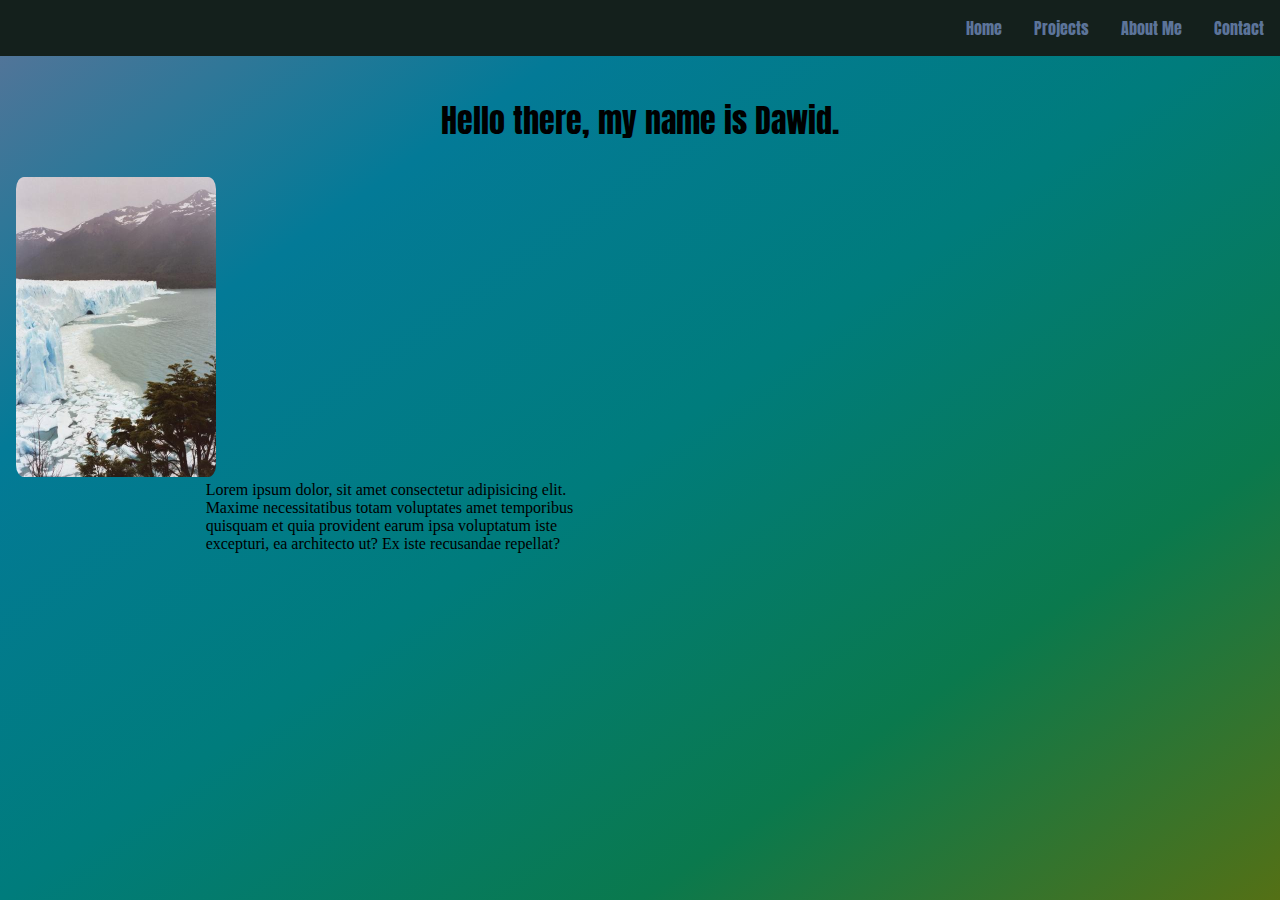
==== main/index.html @ a472be24 "design changes" ====
<!DOCTYPE html>
<html lang="en">
<head>
    <meta charset="UTF-8">
    <meta http-equiv="X-UA-Compatible" content="IE=edge">
    <meta name="viewport" content="width=device-width, initial-scale=1.0">
    <link rel="stylesheet" href="index.css">
    <title>Portfolio</title>
</head>
<body>
    <header>
        <div class="navbar">
            <a href="#contact">Contact</a>
            <a href="#about_me">About Me</a>
            <a href="#projects">Projects</a>
            <a href="#home">Home</a>
        </div>
    </header>
    <div class="main">
        <p>Hello there, my name is Dawid.</p>
    </div>
    <div class="image">
        <img src="../images/dummy.jpg" alt="dummy image" width="200px" height="400px">
        <p class="text">Lorem ipsum dolor, sit amet consectetur adipisicing elit. Maxime necessitatibus totam voluptates amet temporibus quisquam et quia provident earum ipsa voluptatum iste excepturi, ea architecto ut? Ex iste recusandae repellat?</p>
    </div>
</body>
</html>
---- main/index.css ----
@import url('https://fonts.googleapis.com/css2?family=Anton&display=swap');

html {
    height: 100%;
}

body {
    background-image: linear-gradient(to right bottom, #5c7499, #037a97, #007c7c, #0a794d, #547015);
    background-attachment: fixed;
    padding: 0;
    margin: 0;
}

.navbar {
    overflow: hidden;
    background-color: #14201c;
    position: fixed;
    top: 0;
    width: 100%;
}

.navbar a {
    float: right;
    display: block;
    color: #5c7499;
    text-align: center;
    padding: 1em;
    text-decoration: none;
    font-family: 'Anton', sans-serif;
}

a:hover {
    color: aliceblue;
}

.main {
    display: block;
    margin: auto;
    width: 50%;
    text-align: center;
    font-size: 2rem;
    padding-top: 2em;
    font-family: 'Anton', sans-serif;
    animation: 3s ease-out 0s 1 fadeIn;
}

.image {
    display: block;
    padding-left: 1em;
}

img {
    border-radius: 4%;
    max-width: 100%;
    height: auto;
}

.text {
    display: flex;
    margin-right: 55%;
    margin-top: 0;
    float: right;
    max-width: 30%;
}

/* hello text fading in animation */
@keyframes fadeIn {
    0% {
        transform: translateX(-130%);
    }
    80% {
        transform: translateX(10%);
    }
    100% {
        transform: translateX(0);
    }
}
/* hello text fading in animation */

/* responsive text */

@media screen and (max-width: 600px) {
    .text {
        display: block;
        margin: auto;
        width: 50%;
        max-width: 100%;
    }
}

@media screen and (min-width: 601px) {
    .text {
        display: grid;
        margin-right: 55%;
        margin-top: 0;
        float: right;
        max-width: 30%;
    }
}

/* responsive text */
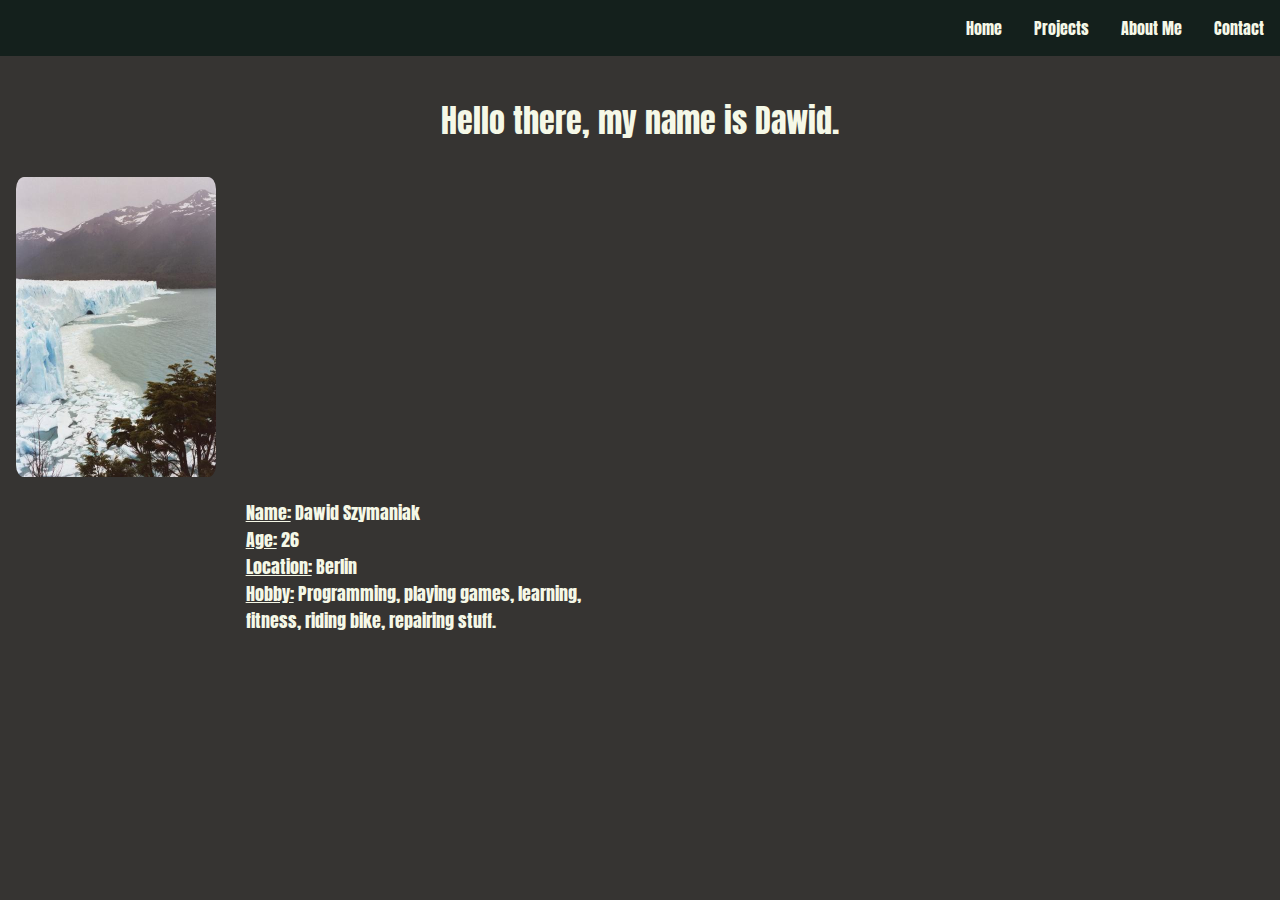
==== commit 22d60f5e: "text update" ====
--- a/main/index.html
+++ b/main/index.html
@@ -21,7 +21,14 @@
     </div>
     <div class="image">
         <img src="../images/dummy.jpg" alt="dummy image" width="200px" height="400px">
-        <p class="text">Lorem ipsum dolor, sit amet consectetur adipisicing elit. Maxime necessitatibus totam voluptates amet temporibus quisquam et quia provident earum ipsa voluptatum iste excepturi, ea architecto ut? Ex iste recusandae repellat?</p>
+        <div class="text">
+            <ul>
+                <li><u>Name:</u> Dawid Szymaniak</li>
+                <li><u>Age:</u> 26</li>
+                <li><u>Location:</u> Berlin</li>
+                <li><u>Hobby:</u> Programming, playing games, learning, fitness, riding bike, repairing stuff.</li>
+            </ul>
+        </div>
     </div>
 </body>
 </html>--- a/main/index.css
+++ b/main/index.css
@@ -5,7 +5,7 @@
 }
 
 body {
-    background-image: linear-gradient(to right bottom, #5c7499, #037a97, #007c7c, #0a794d, #547015);
+    background-color: #363432;
     background-attachment: fixed;
     padding: 0;
     margin: 0;
@@ -22,7 +22,7 @@
 .navbar a {
     float: right;
     display: block;
-    color: #5c7499;
+    color: #F5F8E7;
     text-align: center;
     padding: 1em;
     text-decoration: none;
@@ -41,6 +41,7 @@
     font-size: 2rem;
     padding-top: 2em;
     font-family: 'Anton', sans-serif;
+    color: #F5F8E7;
     animation: 3s ease-out 0s 1 fadeIn;
 }
 
@@ -56,11 +57,18 @@
 }
 
 .text {
-    display: flex;
-    margin-right: 55%;
+    display: block;
+    margin: auto;
+    width: 50%;
     margin-top: 0;
     float: right;
-    max-width: 30%;
+    color: #F5F8E7;
+    font-size: large;
+    font-family: 'Anton', sans-serif;
+}
+
+ul {
+    list-style: none;
 }
 
 /* hello text fading in animation */
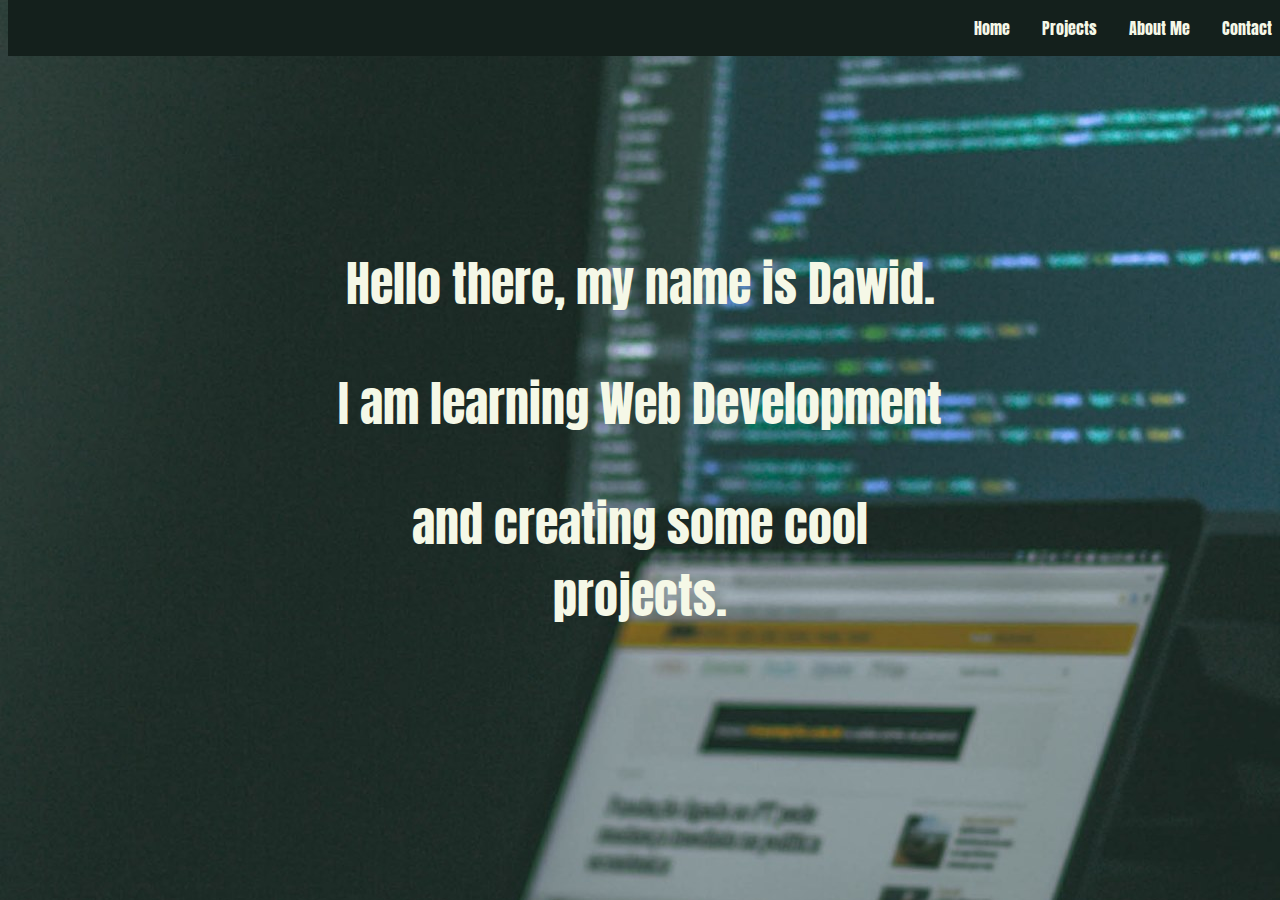
==== commit 7da837ac: "main redesign" ====
--- a/main/index.html
+++ b/main/index.html
@@ -5,7 +5,7 @@
     <meta http-equiv="X-UA-Compatible" content="IE=edge">
     <meta name="viewport" content="width=device-width, initial-scale=1.0">
     <link rel="stylesheet" href="index.css">
-    <title>Portfolio</title>
+    <title>Dawid's Portfolio</title>
 </head>
 <body>
     <header>
@@ -18,17 +18,8 @@
     </header>
     <div class="main">
         <p>Hello there, my name is Dawid.</p>
-    </div>
-    <div class="image">
-        <img src="../images/dummy.jpg" alt="dummy image" width="200px" height="400px">
-        <div class="text">
-            <ul>
-                <li><u>Name:</u> Dawid Szymaniak</li>
-                <li><u>Age:</u> 26</li>
-                <li><u>Location:</u> Berlin</li>
-                <li><u>Hobby:</u> Programming, playing games, learning, fitness, riding bike, repairing stuff.</li>
-            </ul>
-        </div>
+        <p>I am learning Web Development</p>
+        <p>and creating some cool projects.</p>
     </div>
 </body>
 </html>--- a/main/index.css
+++ b/main/index.css
@@ -5,10 +5,10 @@
 }
 
 body {
-    background-color: #363432;
+    background-image: url(../images/627c26cf2ecff.jpg);
+    background-repeat: no-repeat;
     background-attachment: fixed;
-    padding: 0;
-    margin: 0;
+    background-position: center;
 }
 
 .navbar {
@@ -38,37 +38,11 @@
     margin: auto;
     width: 50%;
     text-align: center;
-    font-size: 2rem;
-    padding-top: 2em;
+    font-size: 3rem;
+    padding-top: 4em;
     font-family: 'Anton', sans-serif;
     color: #F5F8E7;
     animation: 3s ease-out 0s 1 fadeIn;
-}
-
-.image {
-    display: block;
-    padding-left: 1em;
-}
-
-img {
-    border-radius: 4%;
-    max-width: 100%;
-    height: auto;
-}
-
-.text {
-    display: block;
-    margin: auto;
-    width: 50%;
-    margin-top: 0;
-    float: right;
-    color: #F5F8E7;
-    font-size: large;
-    font-family: 'Anton', sans-serif;
-}
-
-ul {
-    list-style: none;
 }
 
 /* hello text fading in animation */
@@ -87,23 +61,6 @@
 
 /* responsive text */
 
-@media screen and (max-width: 600px) {
-    .text {
-        display: block;
-        margin: auto;
-        width: 50%;
-        max-width: 100%;
-    }
-}
 
-@media screen and (min-width: 601px) {
-    .text {
-        display: grid;
-        margin-right: 55%;
-        margin-top: 0;
-        float: right;
-        max-width: 30%;
-    }
-}
 
 /* responsive text */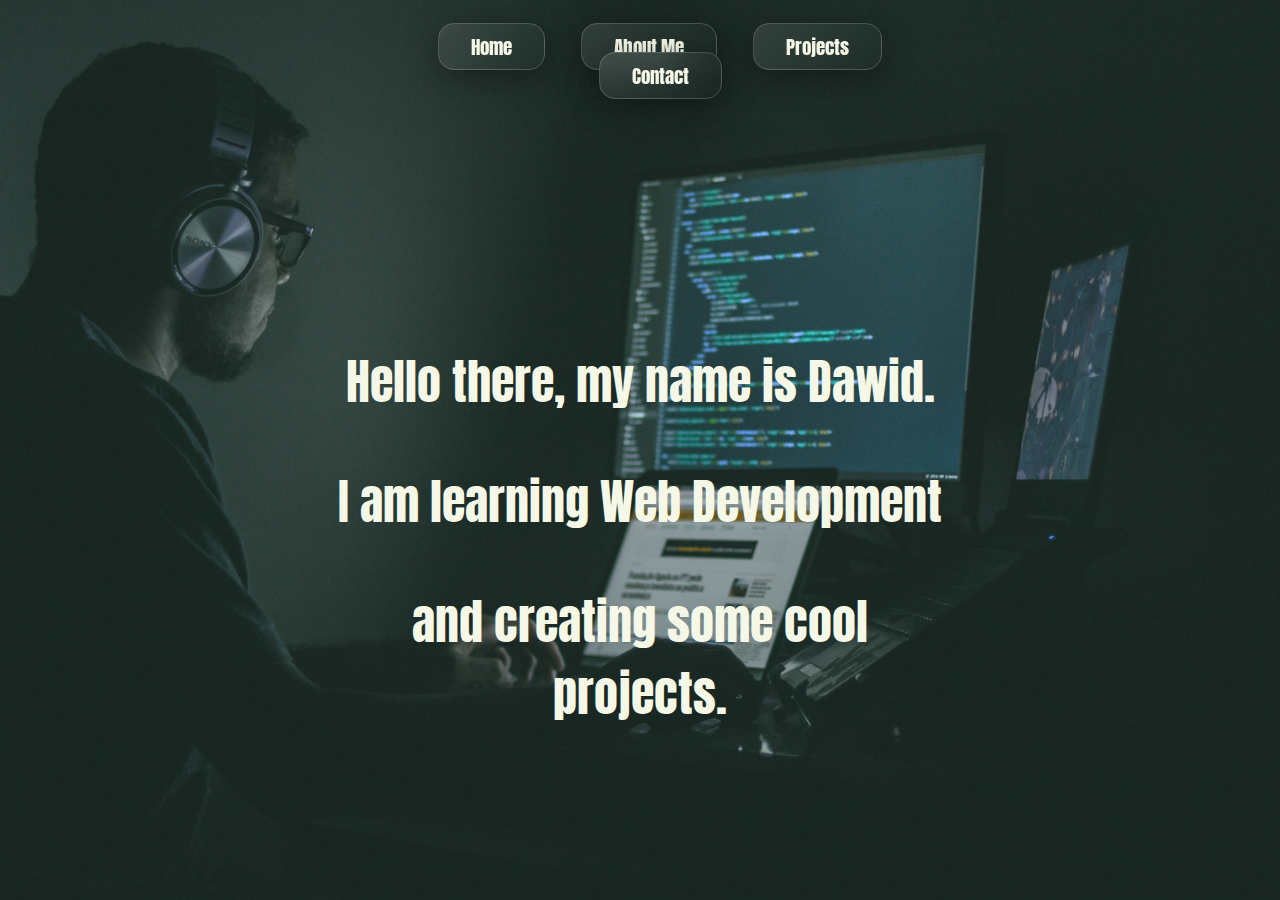
==== commit cbfa1316: "style changes, navbar design, glass effect added" ====
--- a/main/index.html
+++ b/main/index.html
@@ -8,12 +8,14 @@
     <title>Dawid's Portfolio</title>
 </head>
 <body>
-    <header>
+    <header class="header">
         <div class="navbar">
-            <a href="#contact">Contact</a>
-            <a href="#about_me">About Me</a>
-            <a href="#projects">Projects</a>
-            <a href="#home">Home</a>
+            <ul class="nav-list">
+                <li><a href="../main/index.html">Home</a></li>
+                <li><a href="../about_me/about.html">About Me</a></li>
+                <li><a href="../projects/projects.html">Projects</a></li>
+                <li><a href="../contact/contact.html">Contact</a></li>
+            </ul>
         </div>
     </header>
     <div class="main">
--- a/main/index.css
+++ b/main/index.css
@@ -7,30 +7,46 @@
 body {
     background-image: url(../images/627c26cf2ecff.jpg);
     background-repeat: no-repeat;
-    background-attachment: fixed;
+    background-size: cover;
     background-position: center;
 }
 
+.header {
+    margin-top: 2rem;
+}
+
 .navbar {
-    overflow: hidden;
-    background-color: #14201c;
-    position: fixed;
-    top: 0;
-    width: 100%;
+    width: 50%;
+    margin: auto;
 }
 
 .navbar a {
-    float: right;
-    display: block;
     color: #F5F8E7;
-    text-align: center;
-    padding: 1em;
+    padding: 0.5rem 2rem 0.5rem 2rem;
     text-decoration: none;
     font-family: 'Anton', sans-serif;
+    font-size: 1.2rem;
+    background: linear-gradient(135deg, rgba(255, 255, 255, 0.1) , rgba(255, 255, 255, 0));
+    -webkit-backdrop-filter: blur(20px);
+    backdrop-filter: blur(20px);
+    box-shadow: 0 8px 32px 0 rgba(0, 0, 0, 0.37);
+    border: 1px solid rgba(255, 255, 255, 0.18);
+    border-radius: 1rem;
+}
+
+.nav-list {
+    list-style: none;
+    text-align: center;
+}
+
+.nav-list li {
+    display: inline;
+    padding: 1rem;
 }
 
 a:hover {
     color: aliceblue;
+    text-decoration: underline;
 }
 
 .main {
@@ -42,22 +58,7 @@
     padding-top: 4em;
     font-family: 'Anton', sans-serif;
     color: #F5F8E7;
-    animation: 3s ease-out 0s 1 fadeIn;
 }
-
-/* hello text fading in animation */
-@keyframes fadeIn {
-    0% {
-        transform: translateX(-130%);
-    }
-    80% {
-        transform: translateX(10%);
-    }
-    100% {
-        transform: translateX(0);
-    }
-}
-/* hello text fading in animation */
 
 /* responsive text */
 
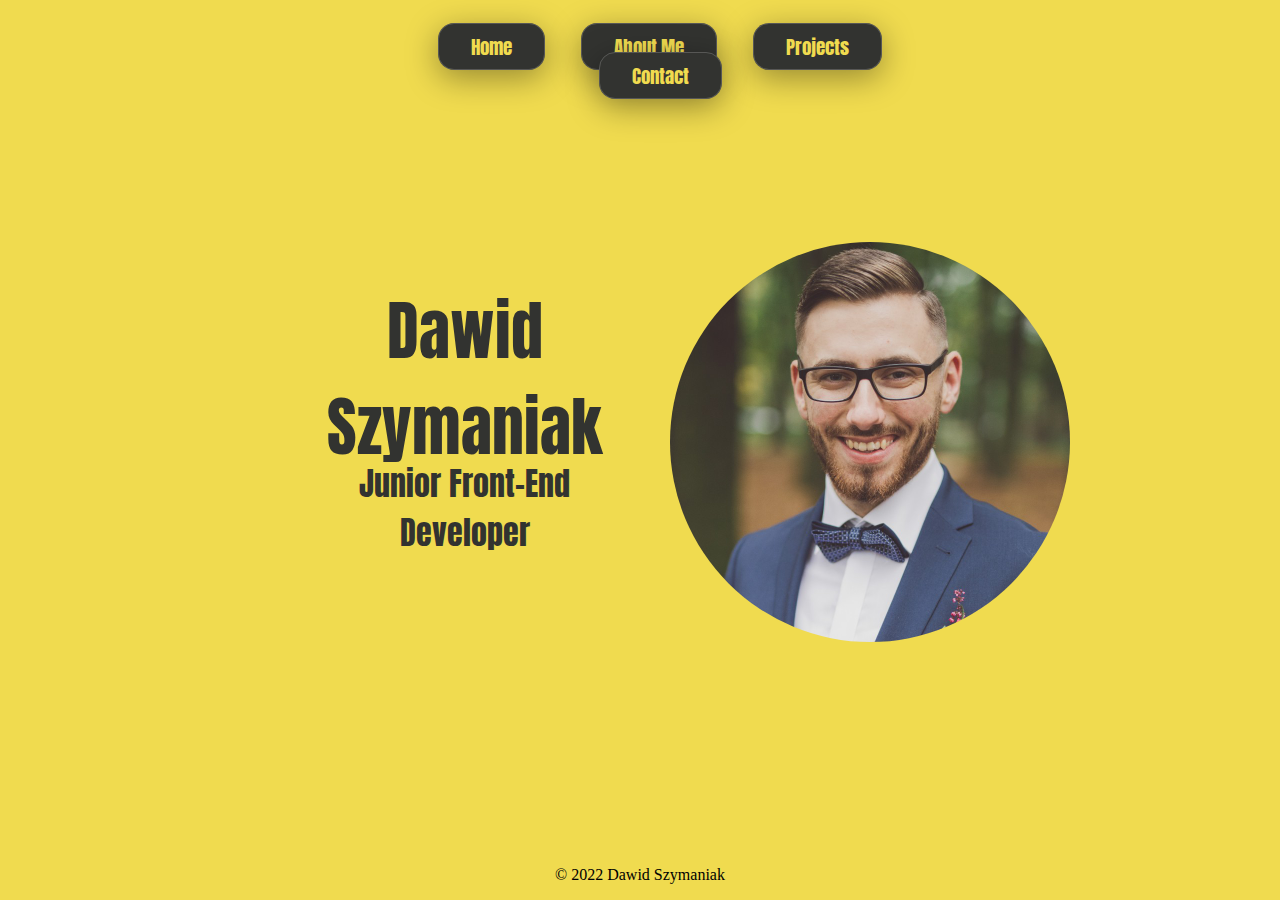
==== commit 1878932e: "design changes - background, style, text, concept" ====
--- a/main/index.html
+++ b/main/index.html
@@ -19,9 +19,24 @@
         </div>
     </header>
     <div class="main">
-        <p>Hello there, my name is Dawid.</p>
-        <p>I am learning Web Development</p>
-        <p>and creating some cool projects.</p>
+        <table class="tab-main">
+            <tr>
+                <td>
+                    <div class="title">
+                        <p>Dawid Szymaniak</p>
+                    </div>
+                    <div class="description">
+                        <p>Junior Front-End Developer</p>
+                    </div>
+                </td>
+                <td>
+                    <img src="../images/profile_pic.jpg" alt="profile picture" class="home-pic"/>
+                </td>
+            </tr>
+        </table>
     </div>
+    <footer class="footer">
+        <p>© 2022 Dawid Szymaniak</p>
+    </footer>
 </body>
 </html>--- a/main/index.css
+++ b/main/index.css
@@ -5,7 +5,7 @@
 }
 
 body {
-    background-image: url(../images/627c26cf2ecff.jpg);
+    background-color: #F0DB4F;
     background-repeat: no-repeat;
     background-size: cover;
     background-position: center;
@@ -21,17 +21,16 @@
 }
 
 .navbar a {
-    color: #F5F8E7;
+    color: #F0DB4F;
     padding: 0.5rem 2rem 0.5rem 2rem;
     text-decoration: none;
     font-family: 'Anton', sans-serif;
     font-size: 1.2rem;
-    background: linear-gradient(135deg, rgba(255, 255, 255, 0.1) , rgba(255, 255, 255, 0));
-    -webkit-backdrop-filter: blur(20px);
-    backdrop-filter: blur(20px);
+    background-color: #323330;
     box-shadow: 0 8px 32px 0 rgba(0, 0, 0, 0.37);
     border: 1px solid rgba(255, 255, 255, 0.18);
     border-radius: 1rem;
+    transition: linear 0.25s;
 }
 
 .nav-list {
@@ -45,19 +44,52 @@
 }
 
 a:hover {
-    color: aliceblue;
-    text-decoration: underline;
+    color: white;
+}
+
+.title {
+    display: block;
+    text-align: center;
+    font-size: 4rem;
+    font-family: 'Anton', sans-serif;
+    color: #323330;
+    margin-right: 4rem;
+}
+
+.description {
+    display: block;
+    text-align: center;
+    font-size: 2rem;
+    font-family: 'Anton', sans-serif;
+    color: #323330;
+    margin-right: 4rem;
+    -ms-transform: translateY(-5rem);
+    transform: translateY(-5rem);
+}
+
+.home-pic {
+    width: 25rem;
+    border-radius: 50%;
 }
 
 .main {
-    display: block;
     margin: auto;
     width: 50%;
+    margin-top: 10%;
+}
+
+.tab-main {
+    margin-left: auto;
+    margin-right: auto;
+}
+
+.footer {
+    position: absolute;
+    bottom: 0;
+    left: 0;
+    right: 0;
     text-align: center;
-    font-size: 3rem;
-    padding-top: 4em;
-    font-family: 'Anton', sans-serif;
-    color: #F5F8E7;
+    width: 100%;
 }
 
 /* responsive text */
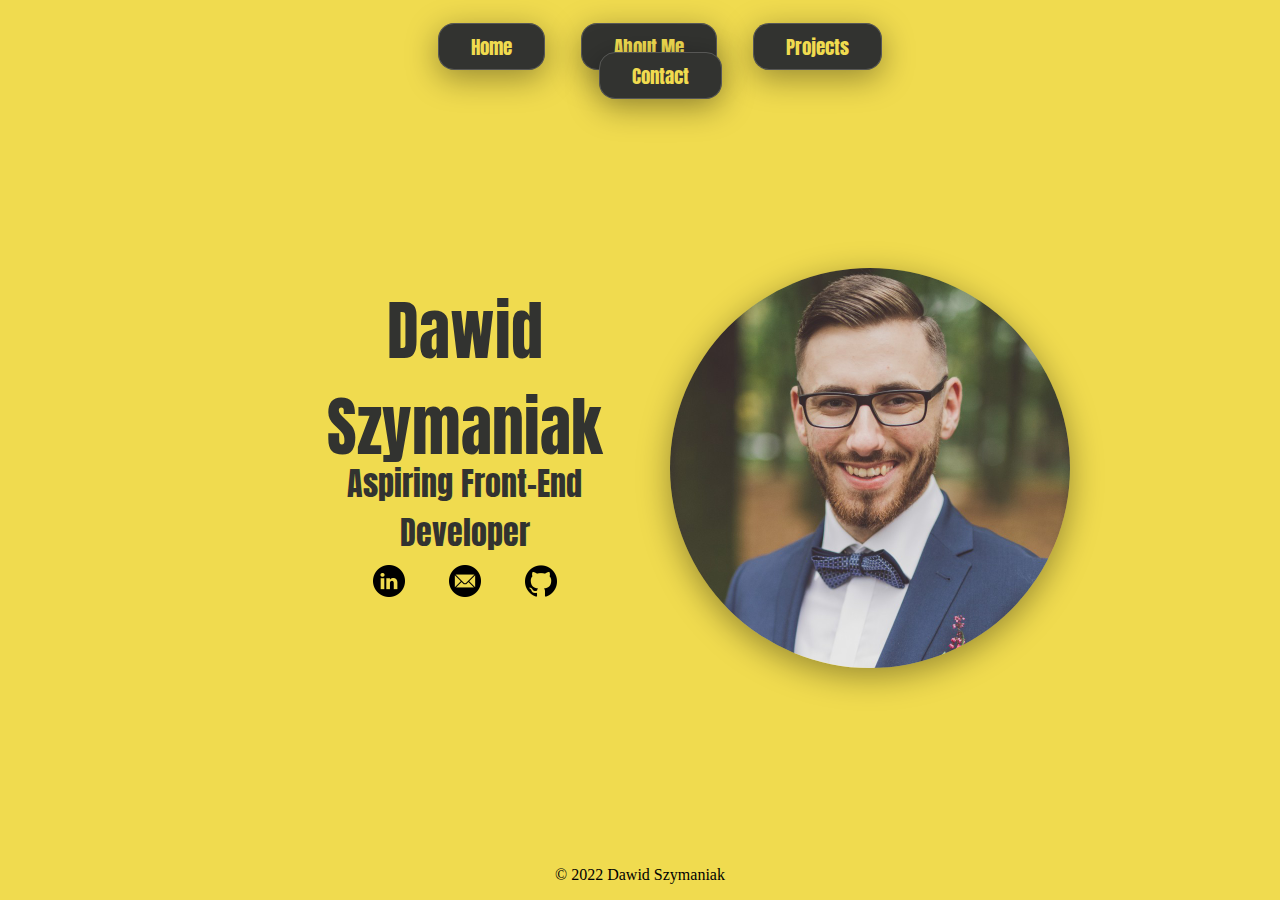
==== commit 10a0eec4: "new structures - see update 25.07.2022" ====
--- a/main/index.html
+++ b/main/index.html
@@ -26,7 +26,14 @@
                         <p>Dawid Szymaniak</p>
                     </div>
                     <div class="description">
-                        <p>Junior Front-End Developer</p>
+                        <p>Aspiring Front-End Developer</p>
+                    </div>
+                    <div class="socials">
+                        <ul>
+                            <li><a href="https://www.linkedin.com" alt="LinkedIn link"><img src="../images/linked_icon.png"/></a></li>
+                            <li><img src="../images/mail_icon.png" alt="mail icon"/></li>
+                            <li><a href="https://github.com/dawid-sz" alt="github link"><img src="../images/github_icon.png" alt="github icon"/></a></li>
+                        </ul>
                     </div>
                 </td>
                 <td>
--- a/main/index.css
+++ b/main/index.css
@@ -70,6 +70,12 @@
 .home-pic {
     width: 25rem;
     border-radius: 50%;
+    transition: linear 0.2s;
+    box-shadow: 0 8px 32px 0 rgba(0, 0, 0, 0.37);
+}
+
+.home-pic:hover {
+    border-radius: 10%;
 }
 
 .main {
@@ -92,8 +98,27 @@
     width: 100%;
 }
 
-/* responsive text */
+/* social icons */
+.socials {
+    display: block;
+    text-align: center;
+    margin-right: 4rem;
+    -ms-transform: translateY(-6.5rem);
+    transform: translateY(-6.5rem);
+}
 
+.socials ul {
+    list-style: none;
+}
 
+.socials li {
+    display: inline;
+    float: center;
+    padding-right: 1rem;
+    margin-right: 1.5rem;
+}
 
-/* responsive text */+img {
+    width: 2rem;
+}
+/* social icons */